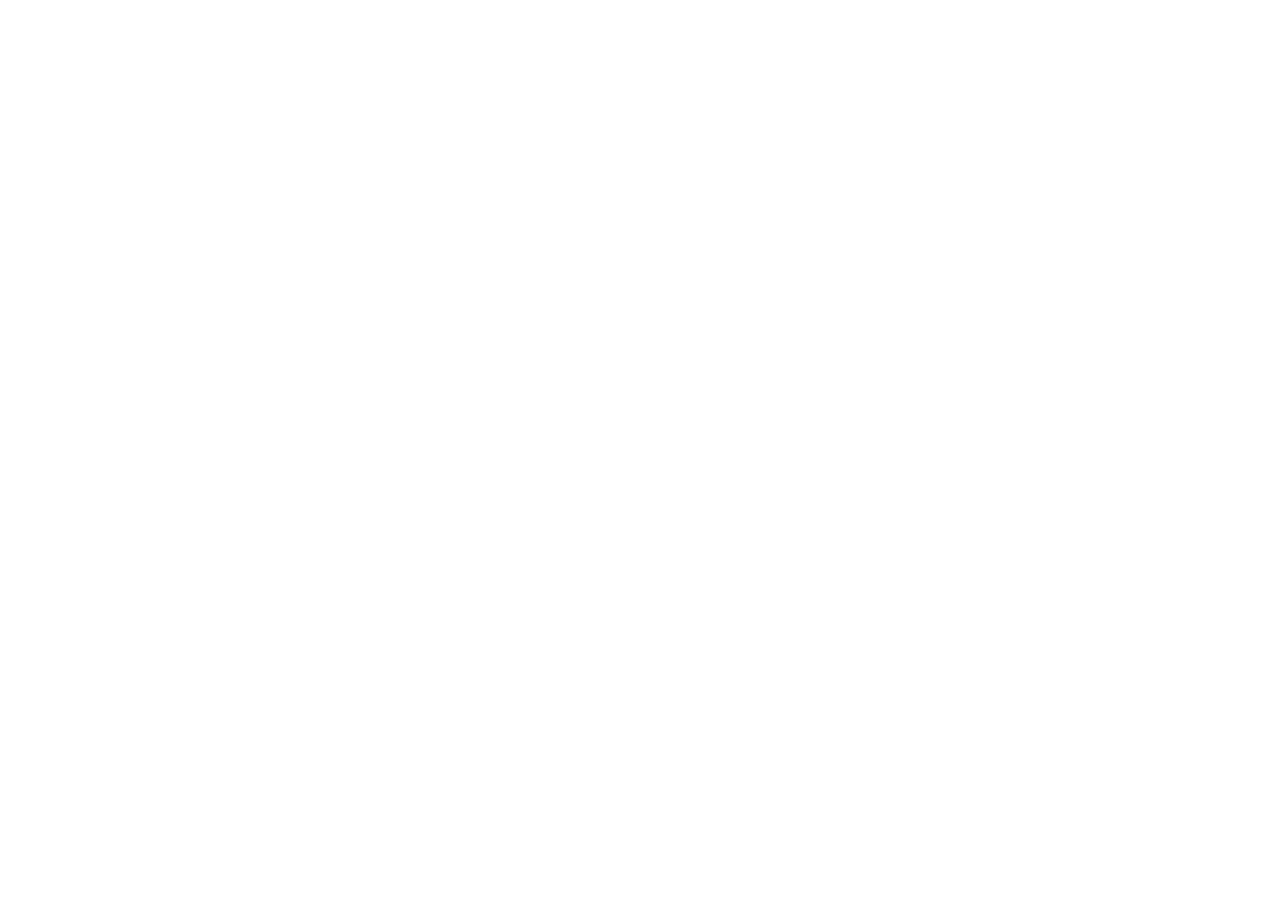
==== index.html @ 6da74bc9 "docs: Implementa estrutura de pastas com documentação inicial" ====
<!DOCTYPE html>
<html lang="pt-br">
<head>
    <meta charset="UTF-8">
    <meta name="viewport" content="width=device-width, initial-scale=1.0">
    <title>Roblox</title>
</head>
<body>
    <header>

    </header>
    <main>
        
    </main>
    <footer>

    </footer>
</body>
</html>
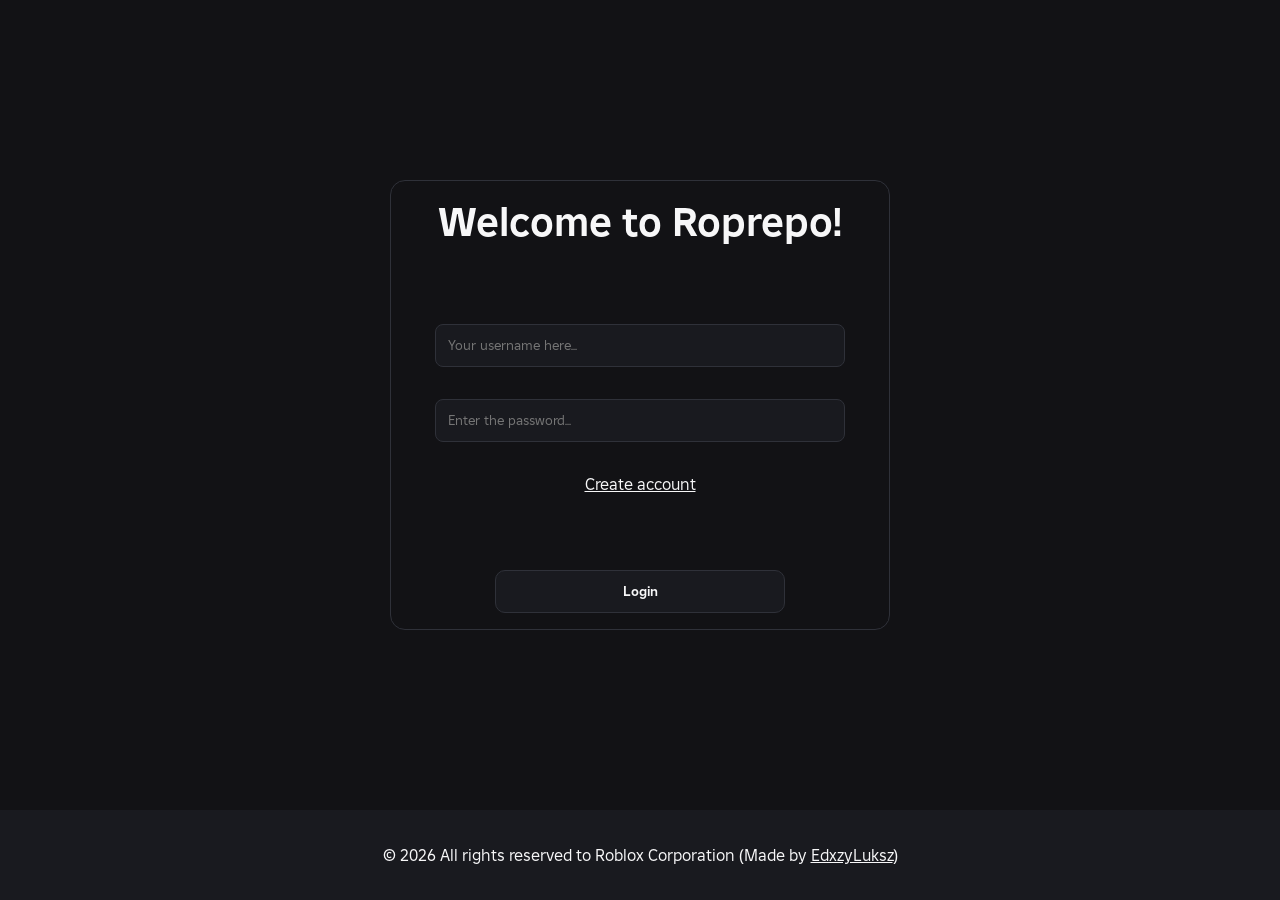
==== commit 77cd316c: "feat: Desenvolve impressão inicial da aplicação Conforme a necessidade de aumento do escopo, os regi" ====
--- a/index.html
+++ b/index.html
@@ -3,17 +3,28 @@
 <head>
     <meta charset="UTF-8">
     <meta name="viewport" content="width=device-width, initial-scale=1.0">
-    <title>Roblox</title>
+    <title>Roprepo</title>
+    <link rel="stylesheet" href="assets/css/main.css">
+    <link rel="stylesheet" href="assets/css/pages/login.css">
+    <link rel="shortcut icon" href="assets/icons/roprepo-icon.png" type="image/x-icon">
 </head>
-<body>
-    <header>
-
-    </header>
-    <main>
-        
+<body class="dark-mode">
+    <main class="login-main">
+        <form action="POST" method="backend/auth.php" class="acess-form">
+            <h1>Welcome to Roprepo!</h1>
+            <div class="input-group">
+                <input type="text" name="username" id="userInput" placeholder="Your username here..." autocomplete="off">
+                <input type="email" name="email" id="emailInput" placeholder="Your email here..." class="hidden" autocomplete="off">
+                <input type="password" name="passwd" id="passwdInput" placeholder="Enter the password..." autocomplete="off">
+                <input type="password" name="passwdVerify" id="passwdVerifyInput" placeholder="Retype the password..." class="hidden" autocomplete="off">
+                <span><a href="#" id="sign-in-btn">Create account</a></span>
+            </div>
+            <button type="submit" class='form-btn' id="submitBtn">Login</button>
+        </form>
     </main>
-    <footer>
-
+    <footer class="login-footer">
+        <span>&copy 2026 All rights reserved to Roblox Corporation (Made by <a href="https://github.com/edxzyluksz/" class="edxzy-media" target="_blank">EdxzyLuksz</a>)</span>
     </footer>
 </body>
+<script src="assets/js/login.js" defer></script>
 </html>
--- a/assets/css/main.css
+++ b/assets/css/main.css
@@ -0,0 +1,255 @@
+@import url(global/fonts.css);
+@import url(global/root.css);
+
+/* GLOBAL */
+
+* {
+    font-family: 'Builder Sans', 'Helvetica Neue', Helvetica, Arial, 'Lucida Grande', sans-serif;
+    color: var(--text-color);
+    box-sizing: border-box;
+    margin: 0;
+}
+
+body {
+    min-height: 100dvh;
+    background-color: var(--background-color);
+    display: flex;
+    flex-direction: column;
+}
+
+button {
+    cursor: pointer;
+    border: none;
+}
+
+/* HEADER */
+
+header {
+    height: 6vh;
+    min-height: 50px;
+    background-color: var(--surface-color);
+    display: flex;
+    padding: 0 1%;
+    gap: clamp(1rem, 2vw, 3rem);
+    align-items: center;
+}
+
+.nav-link {
+    height: 100%;
+    display: flex;
+    align-items: center;
+    text-decoration: none;
+    border-bottom: 2px solid transparent;
+}
+
+.nav-link{
+    align-items: center;
+    font-weight: 500;
+}
+
+.nav-link:hover {
+    border-bottom-color: var(--text-color);
+}
+
+.roprepo-logo {
+    height: 90%;
+    display: flex;
+    align-items: center;
+    flex-shrink: 0;
+}
+
+.roprepo-link {
+    height: 100%;
+}
+
+.roprepo-logo-img {
+    height: 85%;
+}
+
+.page-switch {
+    display: flex;
+    justify-content: space-evenly;
+    gap: clamp(10px, 2vw, 30px);
+    flex-shrink: 0;
+}
+
+.search-bar {
+    height: 85%;
+    flex-grow: 1;
+    min-width: 100px;
+    max-width: 200px;
+}
+
+.user-section {
+    flex-shrink: 0; 
+    height: 100%;
+    margin-left: auto;
+    display: flex;
+    align-items: center;
+    justify-content: right;
+    gap: 1rem;
+}
+
+.profile-src {
+    height: 85%;
+    display: flex;
+    align-items: center;
+}
+
+.user-pfp {
+    height: 95%;
+}
+
+.robux-card {
+    display: flex;
+    align-items: center;
+    height: 100%;
+    gap: 0.35rem;
+    text-wrap: nowrap;
+}
+
+.robux-card p {
+    font-weight: 600;
+}
+
+.robux-card:hover {
+    background-color: var(--surface-color);
+}
+
+.robux {
+    height: 55%;
+    filter: brightness(100);
+}
+
+.theme-mode {
+    height: 100%;
+    border-radius: 50%;
+    aspect-ratio: 1/1;
+    background-color: transparent;
+}
+
+.theme-mode-img {
+    height: 75%;
+}
+
+/* MAIN */
+
+main {
+    flex: 1;
+    display: flex;
+    flex-direction: column;
+    max-width: 100%;
+}
+
+h1 {
+    font-size: clamp(1rem, 10vw, 2.5rem);
+}
+
+/* FOOTER */
+
+footer {
+    height: 5vh;
+    background-color: var(--surface-color);
+    display: flex;
+    justify-content: center;
+    align-items: center;
+    width: 100%;
+    text-align: center;
+}
+
+.edxzy-media {
+    color: inherit;
+}
+
+/* INPUT */
+
+input {
+    outline: none;
+    border: 1.5px solid var(--border-color);
+    border-radius: 8px;
+    padding: var(--input-padding);
+    background-color: var(--surface-color);
+    opacity: 1;
+    overflow: hidden;
+    transition: all 0.4s;
+}
+
+input:hover {
+    background-color: var(--pressed-surface);
+}
+
+input:focus {
+    border-color: var(--text-color);
+}
+
+/* DARK MODE */
+.dark-mode {
+    --background-color: #121215;
+    --text-color: #f7f7f8;
+    --surface-color: #191a1f;
+    --pressed-surface: #212227;
+    --border-color: #2f3139;
+}
+
+body:not(.dark-mode) .roprepo-logo-img {
+    filter: brightness(0);
+}
+
+body:not(.dark-mode) .robux {
+    filter: brightness(0);
+}
+
+body.dark-mode .theme-mode-img {
+    filter: brightness(100);
+}
+
+
+/* CLASSES AUXILIARES */
+.hidden {
+    max-height: 0;
+    opacity: 0;
+    margin-top: 0;
+    margin-bottom: 0;
+    padding-top: 0;
+    padding-bottom: 0;
+    border-width: 0;
+    pointer-events: none;
+}
+
+.killed {
+    display: none;
+}
+
+.invisible-text {
+    color: transparent;
+}
+
+.highlight-border {
+    border-color: var(--text-color) !important;
+}
+
+.blocked > * {
+    pointer-events: none;
+    opacity: 0.5;
+}
+
+.input-group {
+    width: 100%;
+    display: flex;
+    flex-direction: column;
+    align-items: center;
+    flex: 1;
+    justify-content: center;
+    gap: 1rem;
+}
+
+.user-pfp {
+    background-color: var(--text-color);
+    border: 1px solid var(--border-color);
+    border-radius: 50%;
+    aspect-ratio: 1 / 1;
+}
+
+/* MEDIA QUERIES */
+
+/* TODO: Desenvolver @media de Dispositivos com Máximo de 780px width */
--- a/assets/css/pages/login.css
+++ b/assets/css/pages/login.css
@@ -0,0 +1,68 @@
+
+@import url(../main.css);
+
+.login-main {
+    position: relative;
+    overflow: hidden;
+    justify-content: center;
+    align-items: center;
+}
+
+.login-main::before {
+    content: "";
+    position: absolute;
+    inset: 0;
+    background-image: url(../../img/roprepo-login.png);
+    background-repeat: no-repeat;
+    background-size: cover;
+    filter: blur(3px);
+    transform: scale(1.05); /* evita bordas vazadas */
+    z-index: 0;
+}
+
+.login-main > * {
+    position: relative;
+    z-index: 1;
+}
+
+.acess-form {
+    background-color: var(--background-color);
+    text-align: center;
+    border: 1px solid var(--border-color);
+    padding: 1rem 0.5rem;
+    width: clamp(500px, 35vw, 900px);
+    height: clamp(450px, 50vh, 800px);
+    border-radius: 15px;
+    display: flex;
+    flex-direction: column;
+    justify-content: space-between;
+    align-items: center;
+    flex-wrap: wrap;
+}
+
+.input-group input {
+    width: 85%;
+}
+
+.form-acess a {
+    color: inherit;
+    font-weight: 500;
+}
+
+.form-btn {
+    padding: var(--input-padding);
+    background-color: var(--surface-color);
+    border: 1px solid var(--border-color);
+    border-radius: 10px;
+    width: 60%;
+    transition: background-color 0.3s, color 0.4s, border-color 0.4s, border 0.4s;
+    font-weight: 700;
+}
+
+.form-btn:hover {
+    background-color: var(--pressed-surface);
+}
+
+.login-footer {
+    height: 10vh;
+}
